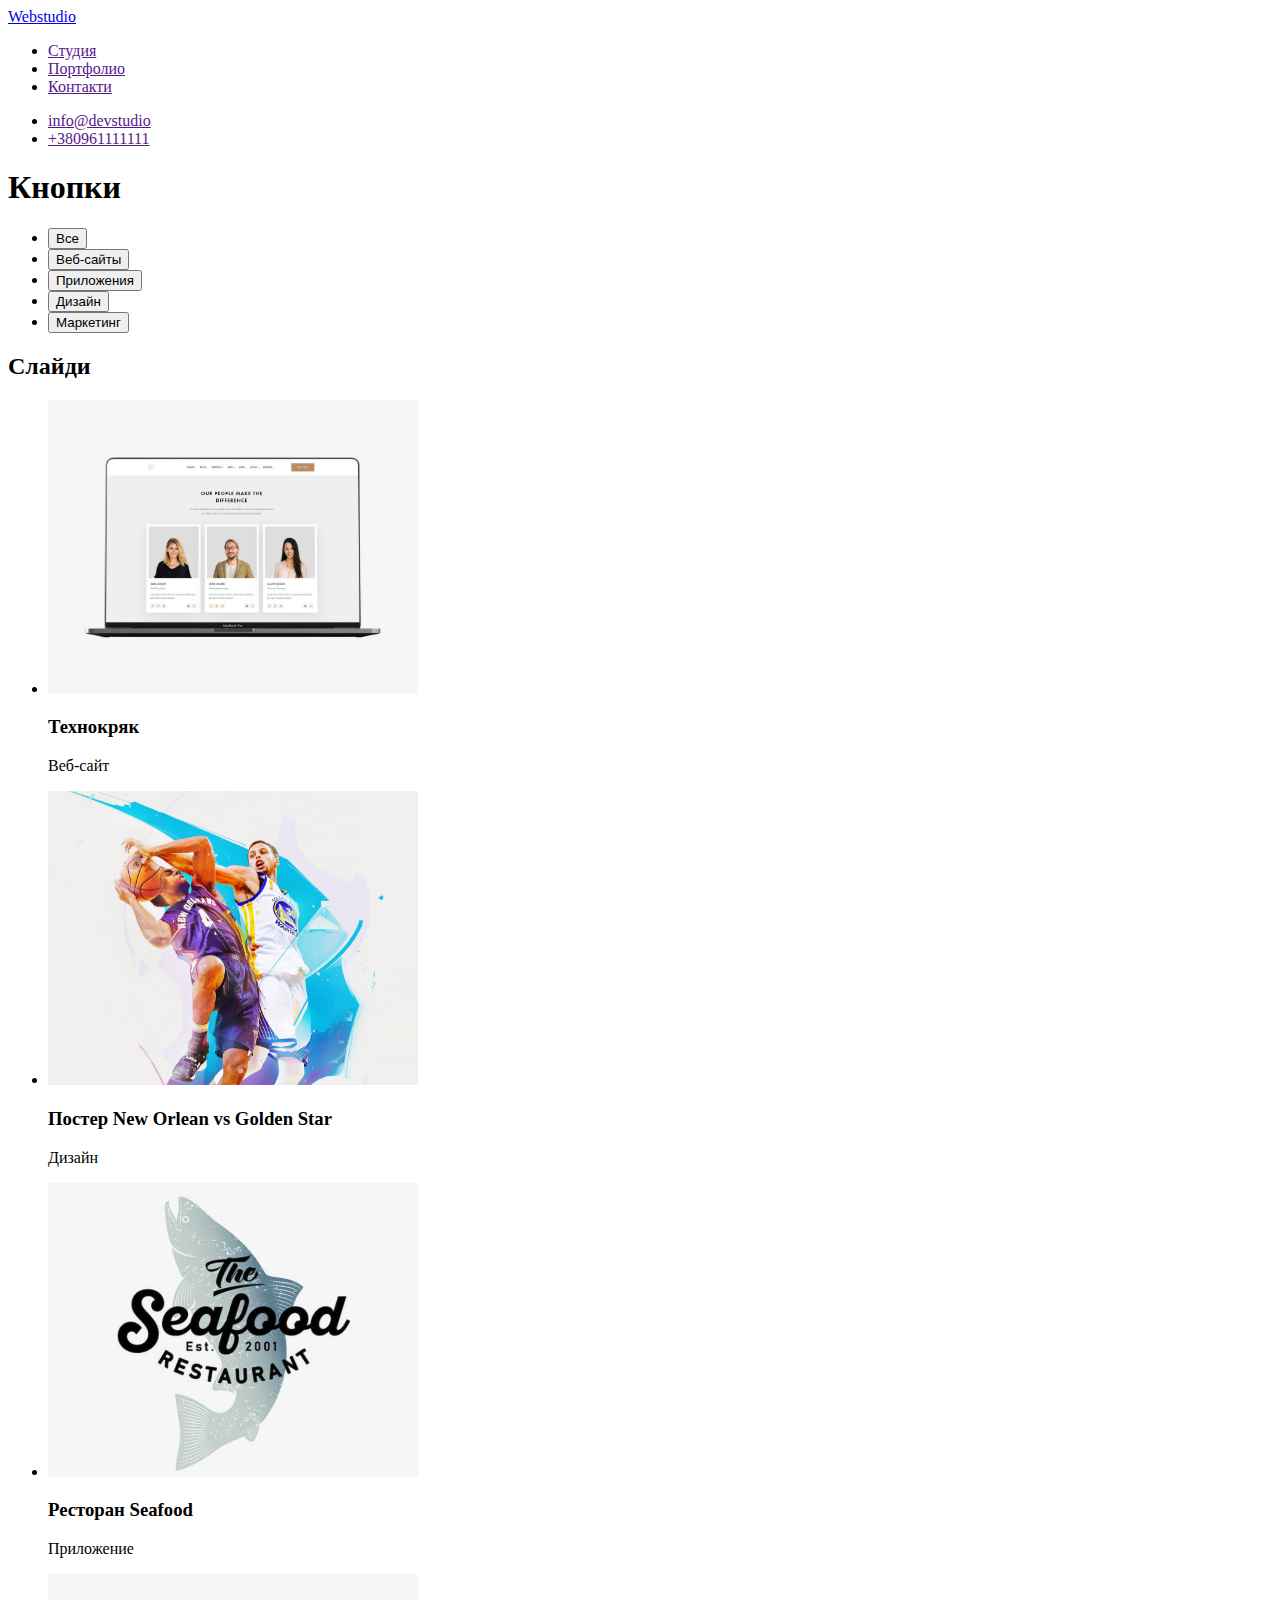
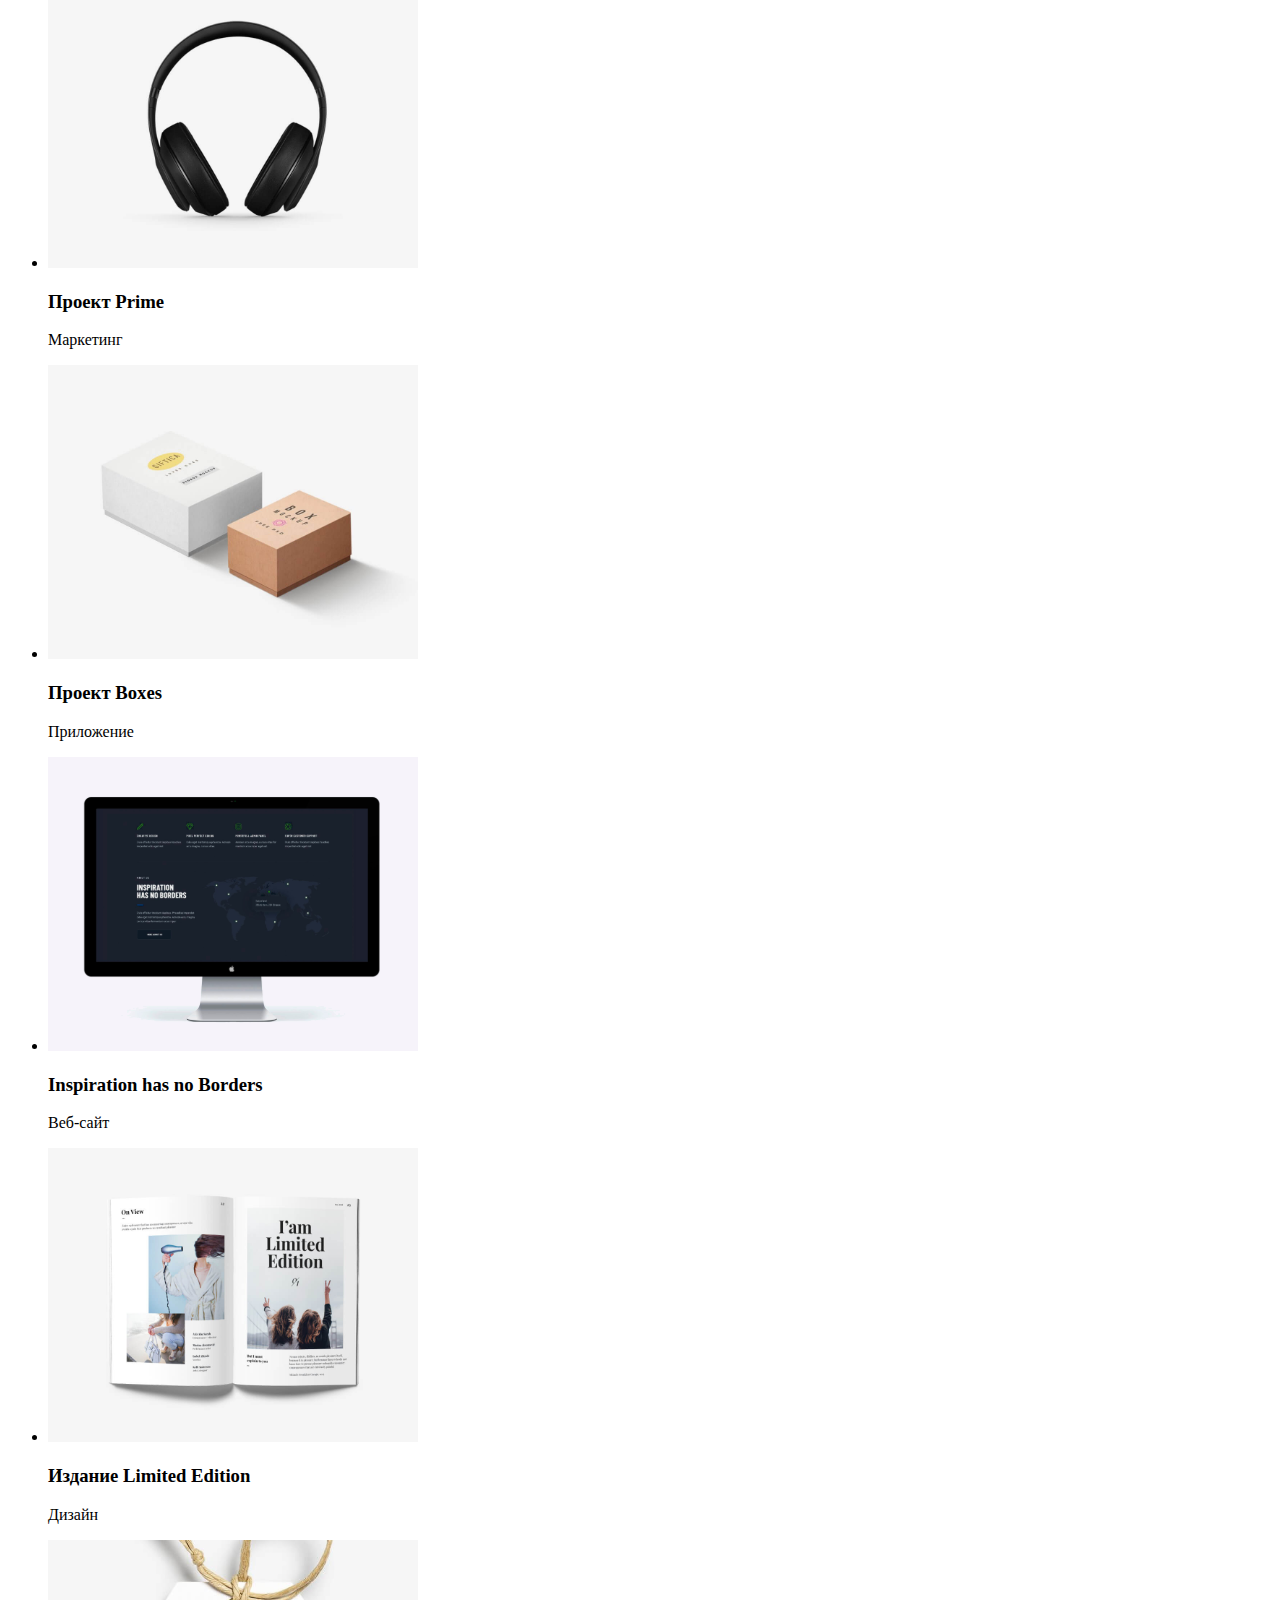
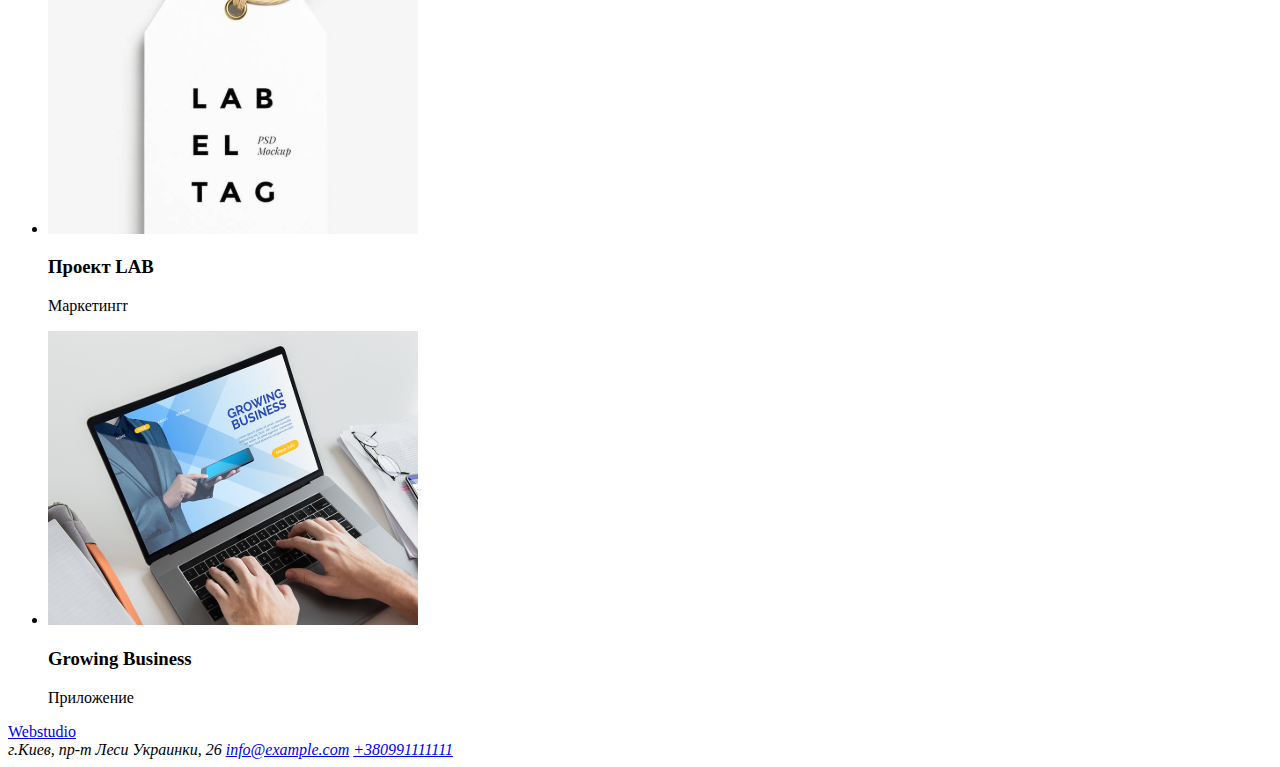
==== portfolio.html @ a5525cbe "hw002" ====
<!DOCTYPE html>
<html lang="en">
  <head>
    <meta charset="UTF-8" />
    <meta name="viewport" content="width=device-width, initial-scale=1.0" />
    <title>Webstudio 2</title>
  </head>
  <body>
    <header>
      <nav>
        <a href="#">Webstudio</a>
        <ul>
          <li><a href="">Студия</a></li>
          <li><a href="">Портфолио</a></li>
          <li><a href="">Контакти</a></li>
        </ul>
      </nav>
      <ul>
        <li><a href="">info@devstudio</a></li>
        <li><a href="">+380961111111</a></li>
      </ul>
    </header>
    <main>
      <section>
        <h1>Кнопки</h1>
        <ul>
          <li><button type="button">Все</button></li>
          <li><button type="button">Веб-сайты</button></li>
          <li><button type="button">Приложения</button></li>
          <li><button type="button">Дизайн</button></li>
          <li><button type="button">Маркетинг</button></li>
        </ul>
      </section>
      <section>
        <h2>Слайди</h2>
        <ul>
          <li>
            <img src="./images/img(4).svg" alt="Веб-сайт" width="370" />
            <h3>Технокряк</h3>
            <p>Веб-сайт</p>
          </li>
          <li>
            <img src="./images/img(5).svg" alt="Дизайн" width="370" />
            <h3>Постер New Orlean vs Golden Star</h3>
            <p>Дизайн</p>
          </li>
          <li>
            <img src="./images/img(6).svg" alt="Приложение" width="370" />
            <h3>Ресторан Seafood</h3>
            <p>Приложение</p>
          </li>
          <li>
            <img src="./images/img(7).svg" alt="Маркетинг" width="370" />
            <h3>Проект Prime</h3>
            <p>Маркетинг</p>
          </li>
          <li>
            <img src="./images/img(8).svg" alt="Приложение" width="370" />
            <h3>Проект Boxes</h3>
            <p>Приложение</p>
          </li>
          <li>
            <img src="./images/img(9).svg" alt="Веб-сайт" width="370" />
            <h3>Inspiration has no Borders</h3>
            <p>Веб-сайт</p>
          </li>
          <li>
            <img src="./images/img(10).svg" alt="Дизайн" width="370" />
            <h3>Издание Limited Edition</h3>
            <p>Дизайн</p>
          </li>
          <li>
            <img src="./images/img(11).svg" alt="Маркетинг" width="370" />
            <h3>Проект LAB</h3>
            <p>Маркетингr</p>
          </li>
          <li>
            <img src="./images/img(12).svg" alt="Приложение" width="370" />
            <h3>Growing Business</h3>
            <p>Приложение</p>
          </li>
        </ul>
      </section>
    </main>
    <footer>
      <a href="#">Webstudio</a>
      <address>
        г.Киев, пр-т Леси Украинки, 26
        <a href="mailto:info@example.com">info@example.com</a>
        <a href="tel:+380991111111">+380991111111</a>
      </address>
    </footer>
  </body>
</html>
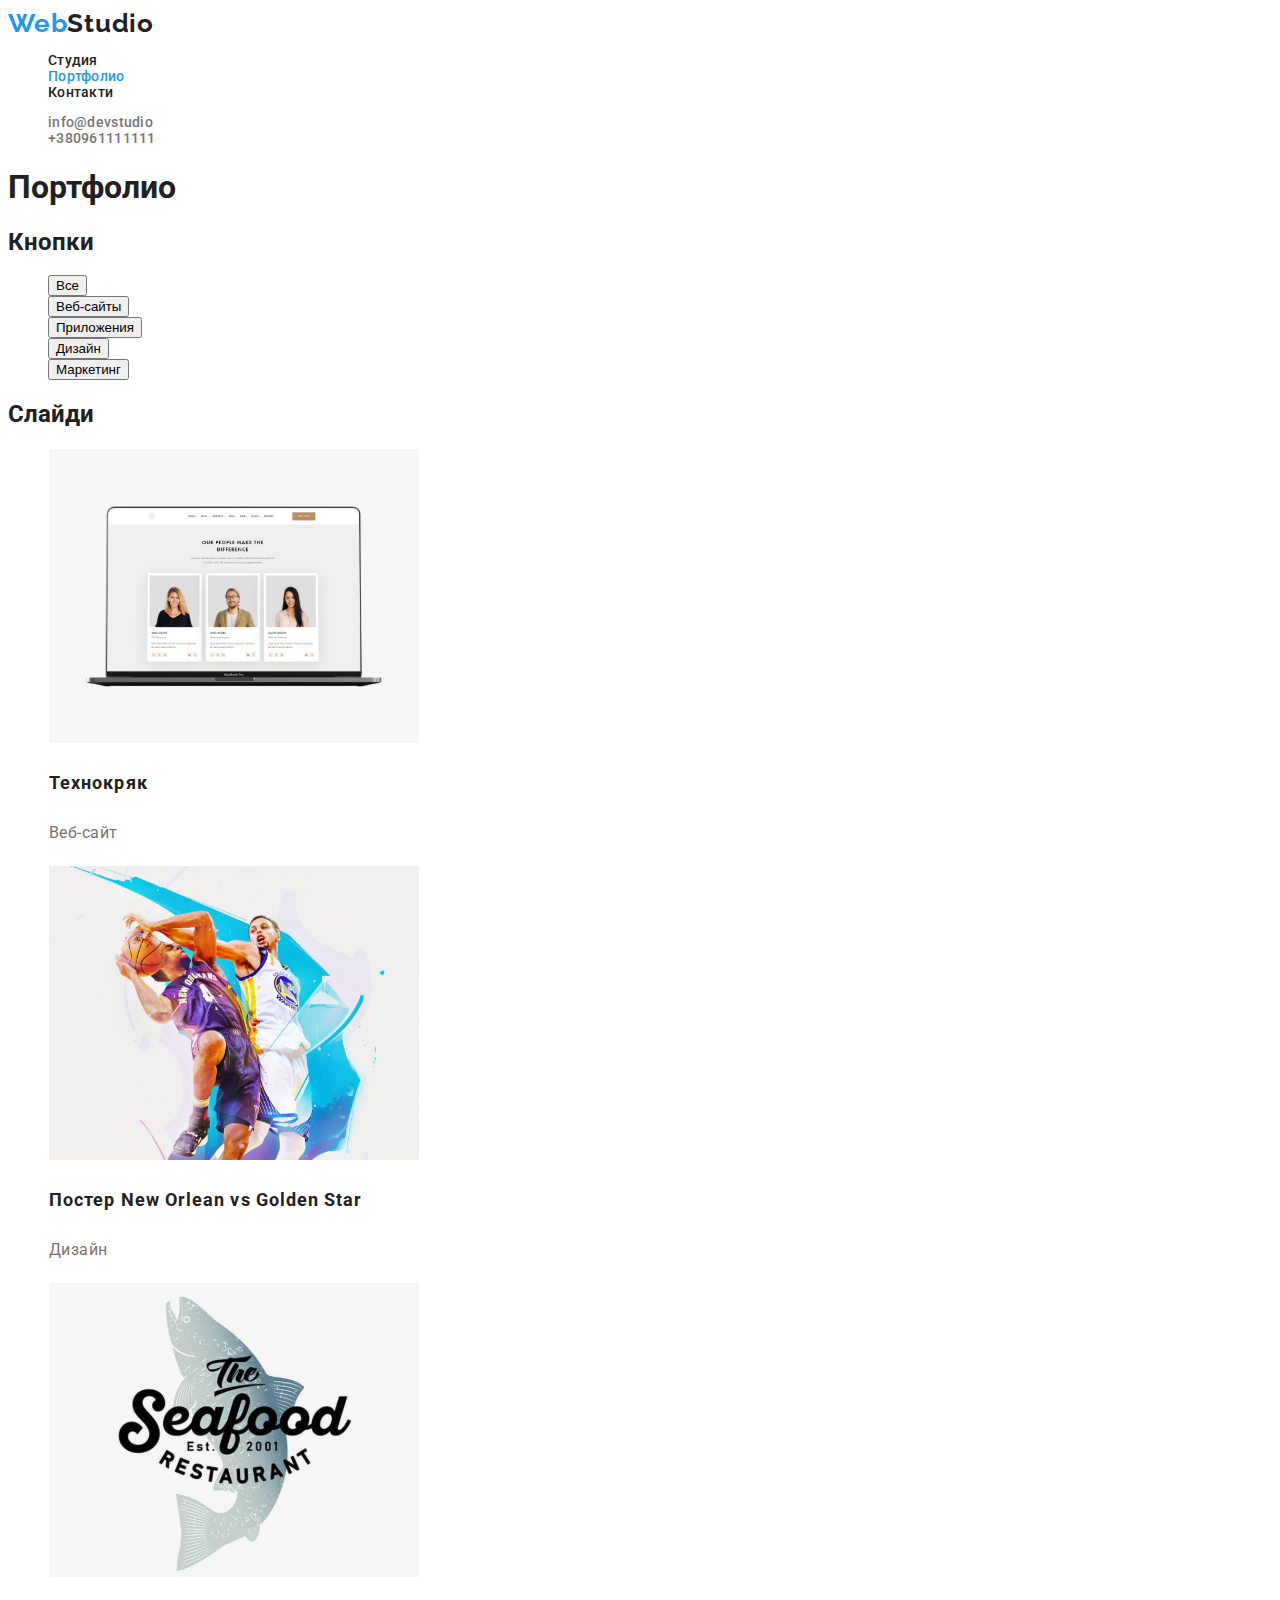
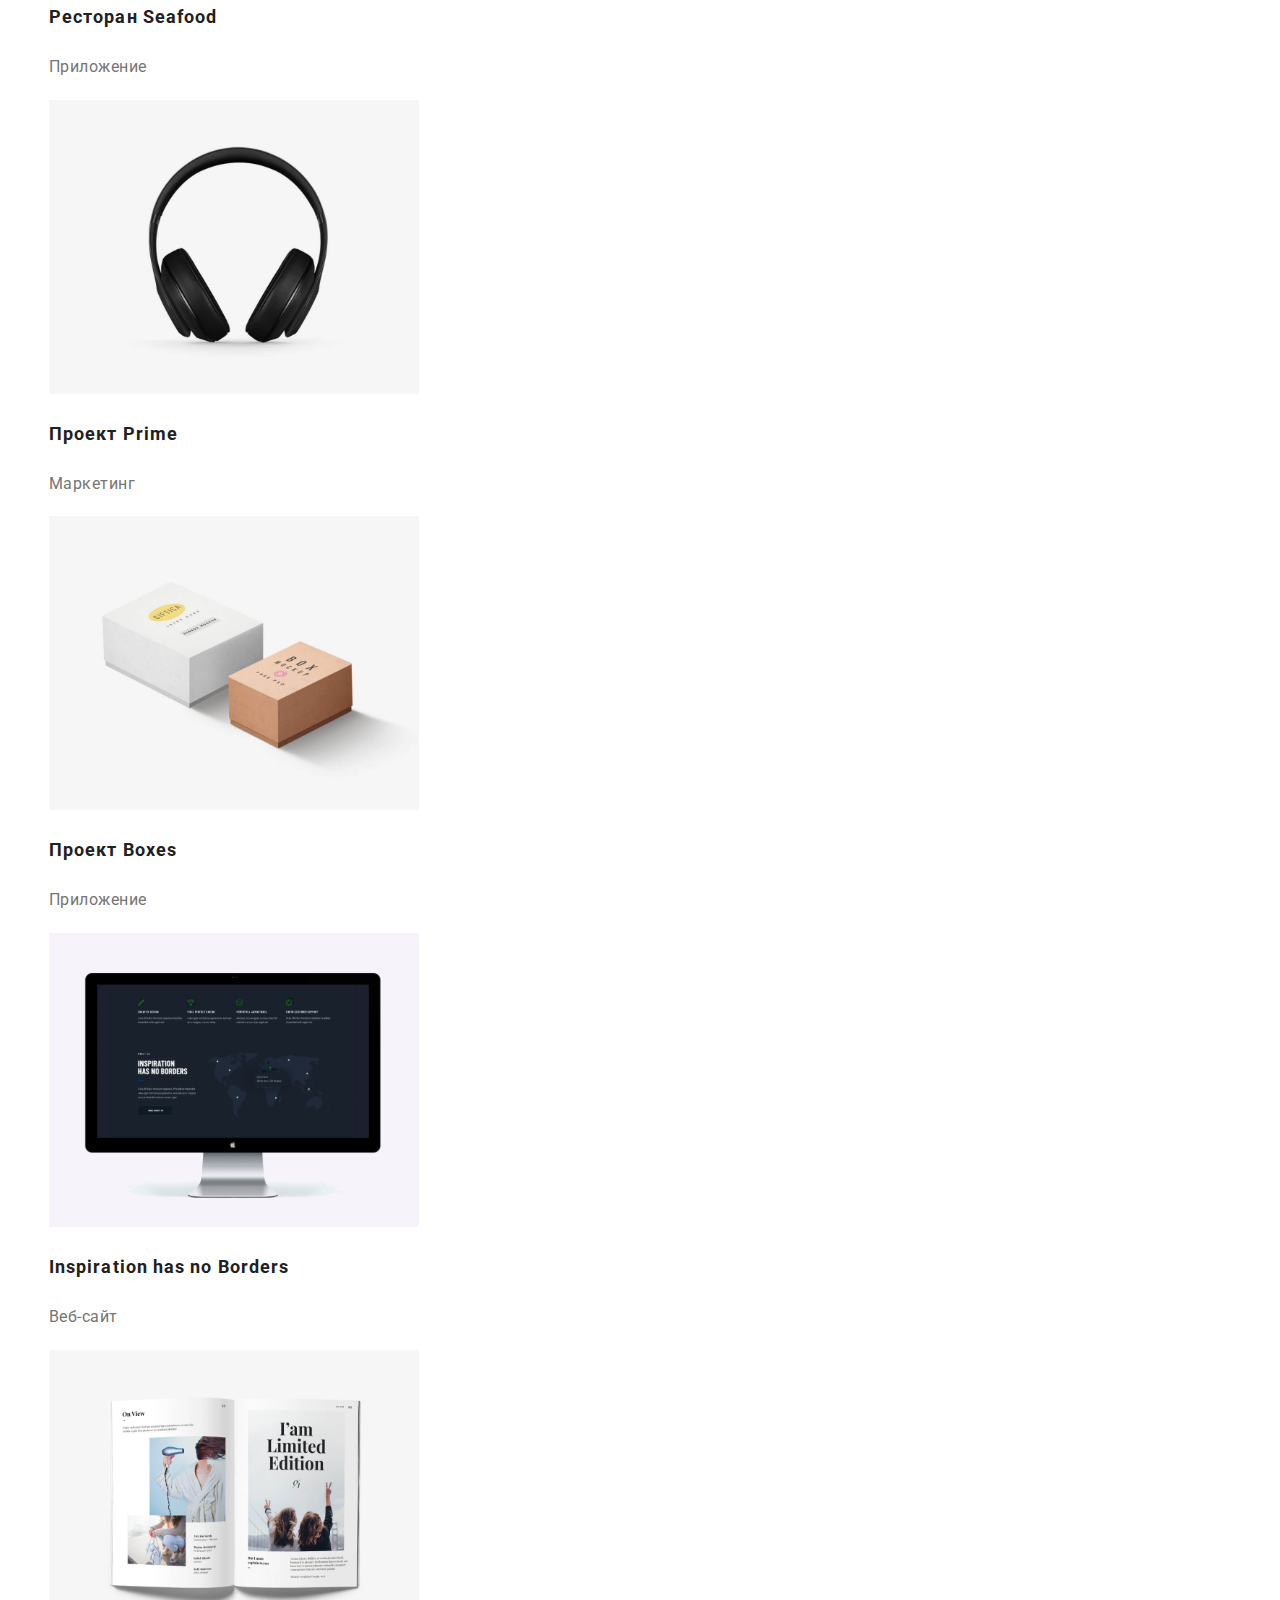
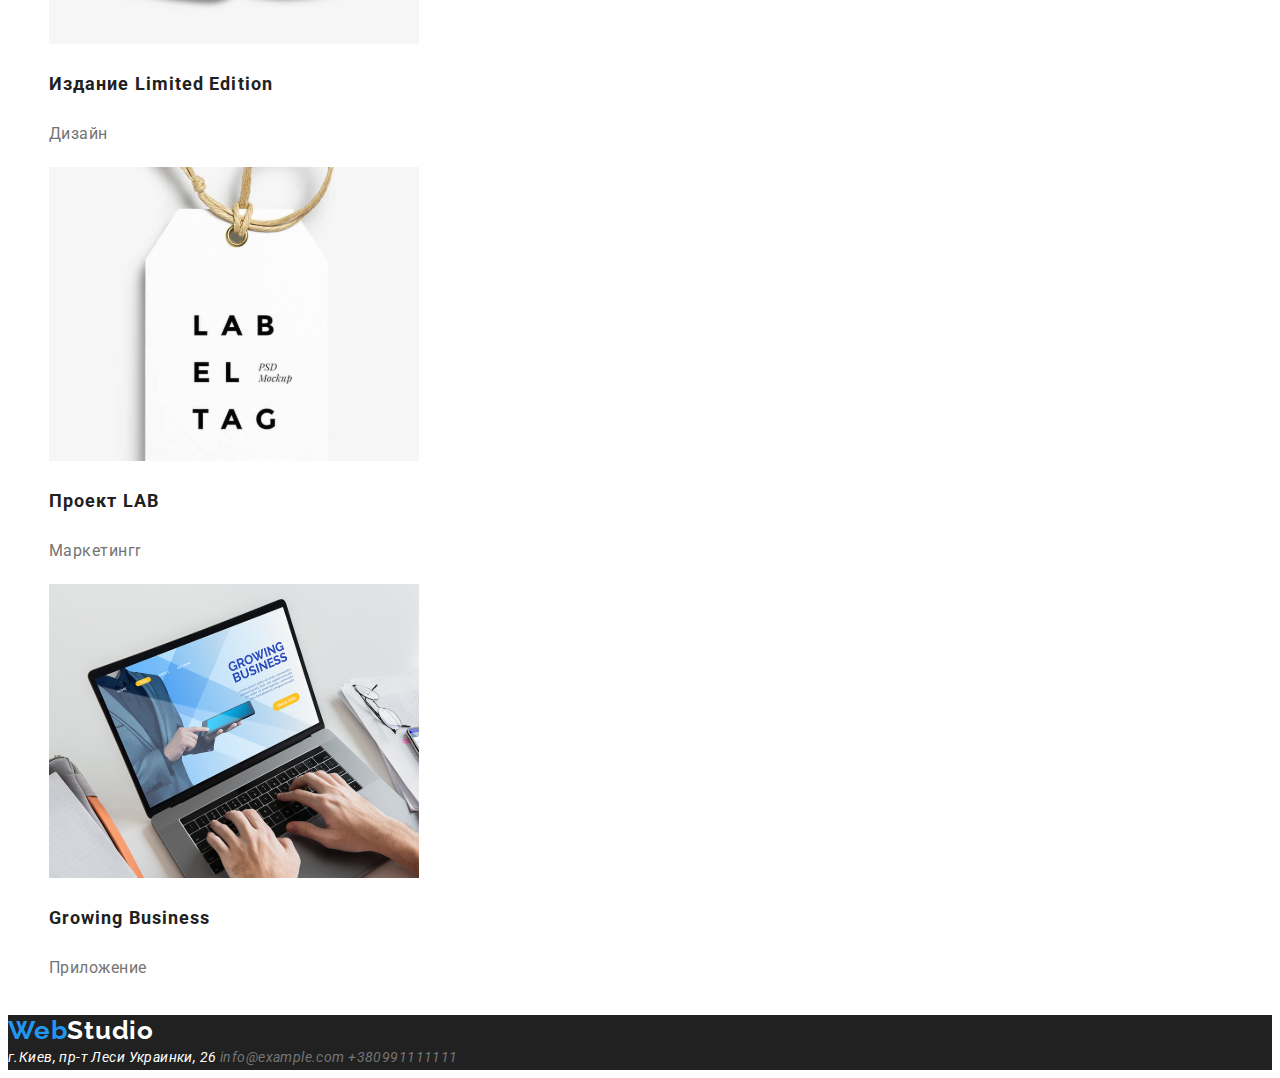
==== commit db062ab5: "hw000002" ====
--- a/portfolio.html
+++ b/portfolio.html
@@ -3,91 +3,114 @@
   <head>
     <meta charset="UTF-8" />
     <meta name="viewport" content="width=device-width, initial-scale=1.0" />
+    <link rel="stylesheet" href="./style.css" />
+    <link rel="preconnect" href="https://fonts.gstatic.com" />
+    <link href="https://fonts.googleapis.com/css2?family=Raleway:wght@700&display=swap" rel="stylesheet" />
+    <link rel="preconnect" href="https://fonts.gstatic.com" />
+    <link
+      href="https://fonts.googleapis.com/css2?family=Raleway:wght@700&family=Roboto:wght@700&display=swap"
+      rel="stylesheet"
+    />
     <title>Webstudio 2</title>
   </head>
   <body>
-    <header>
-      <nav>
-        <a href="#">Webstudio</a>
-        <ul>
-          <li><a href="">Студия</a></li>
-          <li><a href="">Портфолио</a></li>
-          <li><a href="">Контакти</a></li>
+    <header class="page-header">
+      <nav class="nav-list">
+        <a href="./index.html" class="Logo">
+          <span class="header-Web">Web</span><span class="header-studio">Studio</span></a
+        >
+        <ul class="site-nav-list">
+          <li><a class="nav-link" href="./index.html">Студия</a></li>
+          <li><a class="nav-link current" href="./portfolio.html">Портфолио</a></li>
+          <li><a class="nav-link" href="">Контакти</a></li>
         </ul>
       </nav>
-      <ul>
-        <li><a href="">info@devstudio</a></li>
-        <li><a href="">+380961111111</a></li>
+      <ul class="page-header-contacts-list">
+        <li><a class="header-contacts" href="mailto:info@devstudio">info@devstudio</a></li>
+        <li><a class="header-contacts" href="tel:+380961111111">+380961111111</a></li>
       </ul>
     </header>
-    <main>
-      <section>
-        <h1>Кнопки</h1>
-        <ul>
-          <li><button type="button">Все</button></li>
-          <li><button type="button">Веб-сайты</button></li>
-          <li><button type="button">Приложения</button></li>
-          <li><button type="button">Дизайн</button></li>
-          <li><button type="button">Маркетинг</button></li>
+    <main class="main-sections">
+      <h1>Портфолио</h1>
+      <section class="main-buttons">
+        <h2 class="buttons">Кнопки</h2>
+        <ul class="button-adrress">
+          <li class="button-type">
+            <button type="button" class="button-link"><span class="button-name">Все</span></button>
+          </li>
+          <li class="button-type">
+            <button type="button" class="button-link"><span class="button-name">Веб-сайты</span></button>
+          </li>
+          <li class="button-type">
+            <button type="button" class="button-link"><span class="button-name">Приложения</span></button>
+          </li>
+          <li class="button-type">
+            <button type="button" class="button-link"><span class="button-name">Дизайн</span></button>
+          </li>
+          <li class="button-type">
+            <button type="button" class="button-link"><span class="button-name">Маркетинг</span></button>
+          </li>
         </ul>
       </section>
       <section>
         <h2>Слайди</h2>
         <ul>
-          <li>
+          <li class="main-slids">
             <img src="./images/img(4).svg" alt="Веб-сайт" width="370" />
-            <h3>Технокряк</h3>
-            <p>Веб-сайт</p>
+            <h3 class="main-slids-name">Технокряк</h3>
+            <p class="main-slids-button">Веб-сайт</p>
           </li>
-          <li>
+          <li class="main-slids">
             <img src="./images/img(5).svg" alt="Дизайн" width="370" />
-            <h3>Постер New Orlean vs Golden Star</h3>
-            <p>Дизайн</p>
+            <h3 class="main-slids-name">Постер New Orlean vs Golden Star</h3>
+            <p class="main-slids-button">Дизайн</p>
           </li>
-          <li>
+          <li class="main-slids">
             <img src="./images/img(6).svg" alt="Приложение" width="370" />
-            <h3>Ресторан Seafood</h3>
-            <p>Приложение</p>
+            <h3 class="main-slids-name">Ресторан Seafood</h3>
+            <p class="main-slids-button">Приложение</p>
           </li>
-          <li>
+          <li class="main-slids">
             <img src="./images/img(7).svg" alt="Маркетинг" width="370" />
-            <h3>Проект Prime</h3>
-            <p>Маркетинг</p>
+            <h3 class="main-slids-name">Проект Prime</h3>
+            <p class="main-slids-button">Маркетинг</p>
           </li>
-          <li>
+          <li class="main-slids">
             <img src="./images/img(8).svg" alt="Приложение" width="370" />
-            <h3>Проект Boxes</h3>
-            <p>Приложение</p>
+            <h3 class="main-slids-name">Проект Boxes</h3>
+            <p class="main-slids-button">Приложение</p>
           </li>
-          <li>
+          <li class="main-slids">
             <img src="./images/img(9).svg" alt="Веб-сайт" width="370" />
-            <h3>Inspiration has no Borders</h3>
-            <p>Веб-сайт</p>
+            <h3 class="main-slids-name">Inspiration has no Borders</h3>
+            <p class="main-slids-button">Веб-сайт</p>
           </li>
-          <li>
+          <li class="main-slids">
             <img src="./images/img(10).svg" alt="Дизайн" width="370" />
-            <h3>Издание Limited Edition</h3>
-            <p>Дизайн</p>
+            <h3 class="main-slids-name">Издание Limited Edition</h3>
+            <p class="main-slids-button">Дизайн</p>
           </li>
-          <li>
+          <li class="main-slids">
             <img src="./images/img(11).svg" alt="Маркетинг" width="370" />
-            <h3>Проект LAB</h3>
-            <p>Маркетингr</p>
+            <h3 class="main-slids-name">Проект LAB</h3>
+            <p class="main-slids-button">Маркетингr</p>
           </li>
-          <li>
+          <li class="main-slids">
             <img src="./images/img(12).svg" alt="Приложение" width="370" />
-            <h3>Growing Business</h3>
-            <p>Приложение</p>
+            <h3 class="main-slids-name">Growing Business</h3>
+            <p class="main-slids-button">Приложение</p>
           </li>
         </ul>
       </section>
     </main>
-    <footer>
-      <a href="#">Webstudio</a>
-      <address>
-        г.Киев, пр-т Леси Украинки, 26
-        <a href="mailto:info@example.com">info@example.com</a>
-        <a href="tel:+380991111111">+380991111111</a>
+    <footer class="page-footer">
+      <a href="./index.html" class="Logo">
+        <span class="footer-Web">Web</span><span class="footer-studio">Studio</span></a
+      >
+      <address class="adress-links">
+        <span class="address">г.Киев, пр-т Леси Украинки, 26</span>
+        <a href="mailto:info@example.com" class="address-link">info@example.com</a>
+        <a href="tel:+380991111111" class="address-link">+380991111111</a>
       </address>
     </footer>
   </body>
--- a/style.css
+++ b/style.css
@@ -0,0 +1,241 @@
+:root {
+  --primery-white-color: #ffffff;
+  --text-black-color: #212121;
+  --title-blue-color: #2196f3;
+  --accent-grey-color: #757575;
+}
+body {
+  background-color: var(--primery-white-color);
+  color: var(--text-black-color);
+  font-family: "Roboto", sans-serif;
+}
+a {
+  text-decoration: none;
+  color: inherit;
+}
+ul {
+  list-style-type: none;
+}
+.page-header {
+  background-color: var(--primery-white-color);
+}
+.header-Web {
+  color: var(--title-blue-color);
+  font-family: "Raleway", sans-serif;
+  font-weight: 700;
+  font-size: 26px;
+  line-height: 1.19;
+  letter-spacing: 0.03em;
+  font-style: normal;
+}
+.page-header .header-studio {
+  color: var(--text-black-color);
+  font-family: "Raleway", sans-serif;
+  font-weight: 700;
+  font-size: 26px;
+  line-height: 1.19;
+  letter-spacing: 0.03em;
+}
+.site-nav-list .nav-link:hover,
+.site-nav-list .nav-link:focus {
+  color: var(--title-blue-color);
+}
+.site-nav-list .nav-link.current {
+  color: var(--title-blue-color);
+}
+.site-nav-list {
+  color: var(--text-black-color);
+  font-weight: 500;
+  font-size: 14px;
+  line-height: 1.14;
+  letter-spacing: 0.02em;
+}
+.page-header-contacts-list {
+  color: var(--accent-grey-color);
+  font-weight: 500;
+  font-size: 14px;
+  line-height: 1.14;
+  letter-spacing: 0.02em;
+}
+.page-header-contacts-list .header-contacts:hover,
+.page-header-contacts-list .header-contacts:focus {
+  color: var(--title-blue-color);
+}
+/*HERO*/
+.main-hero {
+  background-color: var(--text-black-color);
+}
+.hero {
+  font-weight: 900;
+  font-size: 44px;
+  line-height: 1.36;
+  text-align: center;
+  letter-spacing: 0.06em;
+  text-transform: uppercase;
+  color: var(--primery-white-color);
+}
+.hero-button {
+  background-color: var(--title-blue-color);
+  box-shadow: 0px 4px 4px var(--text-black-color);
+  border-radius: 4px;
+}
+.hero-button-name {
+  font-weight: 700;
+  font-size: 16px;
+  line-height: 1.8;
+  display: flex;
+  align-items: center;
+  text-align: center;
+  letter-spacing: 0.06em;
+  color: var(--primery-white-color);
+}
+/*features*/
+.main-features {
+  background-color: var(--primery-white-color);
+}
+.features-link {
+  font-weight: 700;
+  font-size: 14px;
+  line-height: 1.14;
+  letter-spacing: 0.03em;
+  text-transform: uppercase;
+  color: var(--text-black-color);
+}
+.features-description {
+  font-weight: 400;
+  font-size: 14px;
+  line-height: 1.7;
+  letter-spacing: 0.03em;
+  color: var(--accent-grey-color);
+}
+/*doing*/
+.main-doing {
+  background-color: var(--primery-white-color);
+}
+.doing {
+  font-weight: 700;
+  font-size: 36px;
+  line-height: 1.16;
+  text-align: center;
+  letter-spacing: 0.03em;
+  color: var(--text-black-color);
+}
+/*comand*/
+.main-comand {
+  background: var(--primery-white-color);
+}
+.comand {
+  font-weight: 700;
+  font-size: 36px;
+  line-height: 1.16;
+  text-align: center;
+  letter-spacing: 0.03em;
+  color: var(--text-black-color);
+}
+.main-comand-list {
+  background: var(--primery-white-color);
+}
+.comand-list {
+  background: var(--primery-white-color);
+  box-shadow: 0px 1px 3px var(--text-black-color), 0px 1px 1px var(--text-black-color),
+    0px 2px 1px var(--text-black-color);
+  border-radius: 0px 0px 4px 4px;
+}
+.comand-list-name {
+  font-weight: 500;
+  font-size: 16px;
+  line-height: 1.18;
+  text-align: center;
+  letter-spacing: 0.03em;
+  color: var(--text-black-color);
+}
+.comand-list-specialty {
+  font-weight: 400;
+  font-size: 16px;
+  line-height: 1.18;
+  text-align: center;
+  letter-spacing: 0.03em;
+  color: var(--accent-grey-color);
+}
+/*footer*/
+.page-footer {
+  background: var(--text-black-color);
+}
+.footer-Web {
+  color: var(--title-blue-color);
+  font-family: "Raleway", sans-serif;
+  font-weight: 700;
+  font-size: 26px;
+  line-height: 1.19;
+  letter-spacing: 0.03em;
+  font-style: normal;
+}
+.page-footer .footer-studio {
+  color: var(--primery-white-color);
+  font-family: "Raleway", sans-serif;
+  font-weight: 700;
+  font-size: 26px;
+  line-height: 1.19;
+  letter-spacing: 0.03em;
+}
+.adress-links {
+  font-weight: 400;
+  font-size: 14px;
+  line-height: 1.7;
+  letter-spacing: 0.03em;
+  color: var(--primery-white-color);
+}
+.address-link {
+  font-weight: 400;
+  font-size: 14px;
+  line-height: 1.7;
+  letter-spacing: 0.03em;
+  color: var(--accent-grey-color);
+}
+
+.adress-links .address-link:hover,
+.adress-links .address-link:focus {
+  color: var(--title-blue-color);
+}
+
+/*portfolio.html*/
+
+.main-sections {
+  background: var(--primery-white-color);
+}
+.button-adrress {
+  background: var(--primery-white-color);
+  border-radius: 4px;
+}
+.button-type .button-link:hover,
+.button-type .button-link:focus {
+  background-color: var(--title-blue-color);
+}
+.button-type .button-name:hover,
+.button-type .button-name:focus {
+  font-weight: 500;
+  font-size: 16px;
+  line-height: 1.6;
+  text-align: center;
+  letter-spacing: 0.03em;
+  color: var(--primery-white-color);
+}
+.main-slids {
+  background: var(--primery-white-color);
+  border: 1px solid var(--primery-white-color);
+  box-sizing: border-box;
+}
+.main-slids-name {
+  font-weight: 700;
+  font-size: 18px;
+  line-height: 2;
+  letter-spacing: 0.06em;
+  color: var(--text-black-color);
+}
+.main-slids-button {
+  font-weight: 400;
+  font-size: 16px;
+  line-height: 1.8;
+  letter-spacing: 0.03em;
+  color: var(--accent-grey-color);
+}
